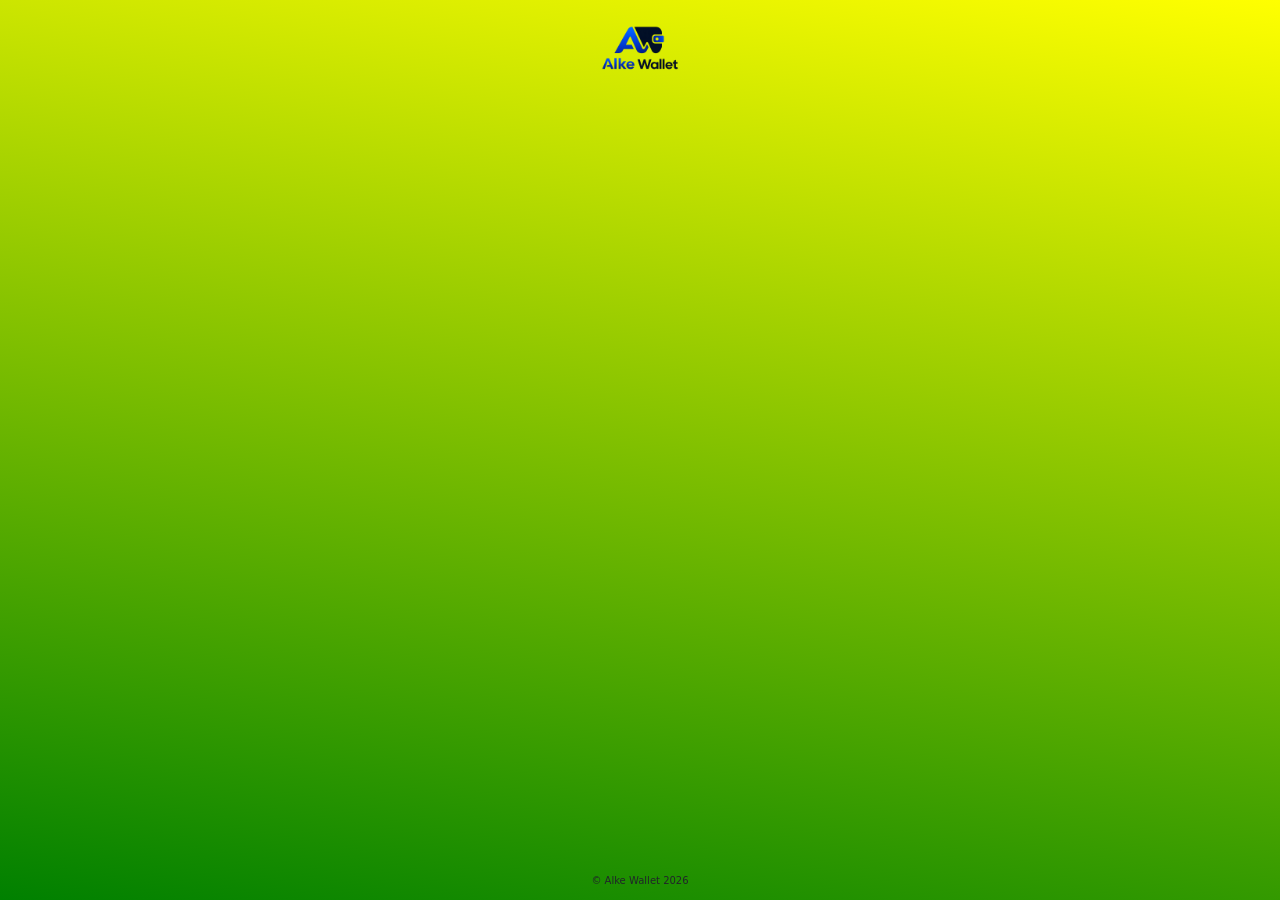
==== Deposit.html @ 302212e8 "agregando archivos" ====
<!DOCTYPE html>
<html lang="es">
<head>
    <meta charset="UTF-8">
    <meta name="viewport" content="width=device-width, initial-scale=1.0">
    <title>Depositar</title>
    <link rel="stylesheet" href="	https://cdn.jsdelivr.net/npm/bootstrap@5.3.8/dist/css/bootstrap.min.css">
    <link rel="stylesheet" href="assets/css/estilo.css">
  </head>
<body>
  <header>
    <h1 class="text-center"><img src="assets/img/Logo Alke Wallet sin fondo.png" alt="Logo" height="100px"></h1>
  </header>
  <main>
    
  </main>

<footer>
  <p class="text-center">© Alke Wallet 2026</p>
</footer>



    
    <script src="https://cdn.jsdelivr.net/npm/bootstrap@5.3.8/dist/js/bootstrap.bundle.min.js"></script>

</body>
</html>
---- assets/css/estilo.css ----
@import url('https://fonts.googleapis.com/css2?family=Chelsea+Market&family=Rubik:ital,wght@0,300..900;1,300..900&display=swap');
*{
    padding: 0;
    margin: 0;
    box-sizing: border-box;
}
body{
    background:linear-gradient(10deg,green,yellow);
    font-size: 15px;
}

h1, h2, h3, h4,h5,h6{
    font-family: "Rubik", sans-serif;
    font-size: 20px;
}
header{
    height: 20vh;
}
main{
    height: 77vh;
    display: flex;
    justify-content: center;
    align-items: center;
}
footer{
    height: 3vh;
    font-size: 10px;
}
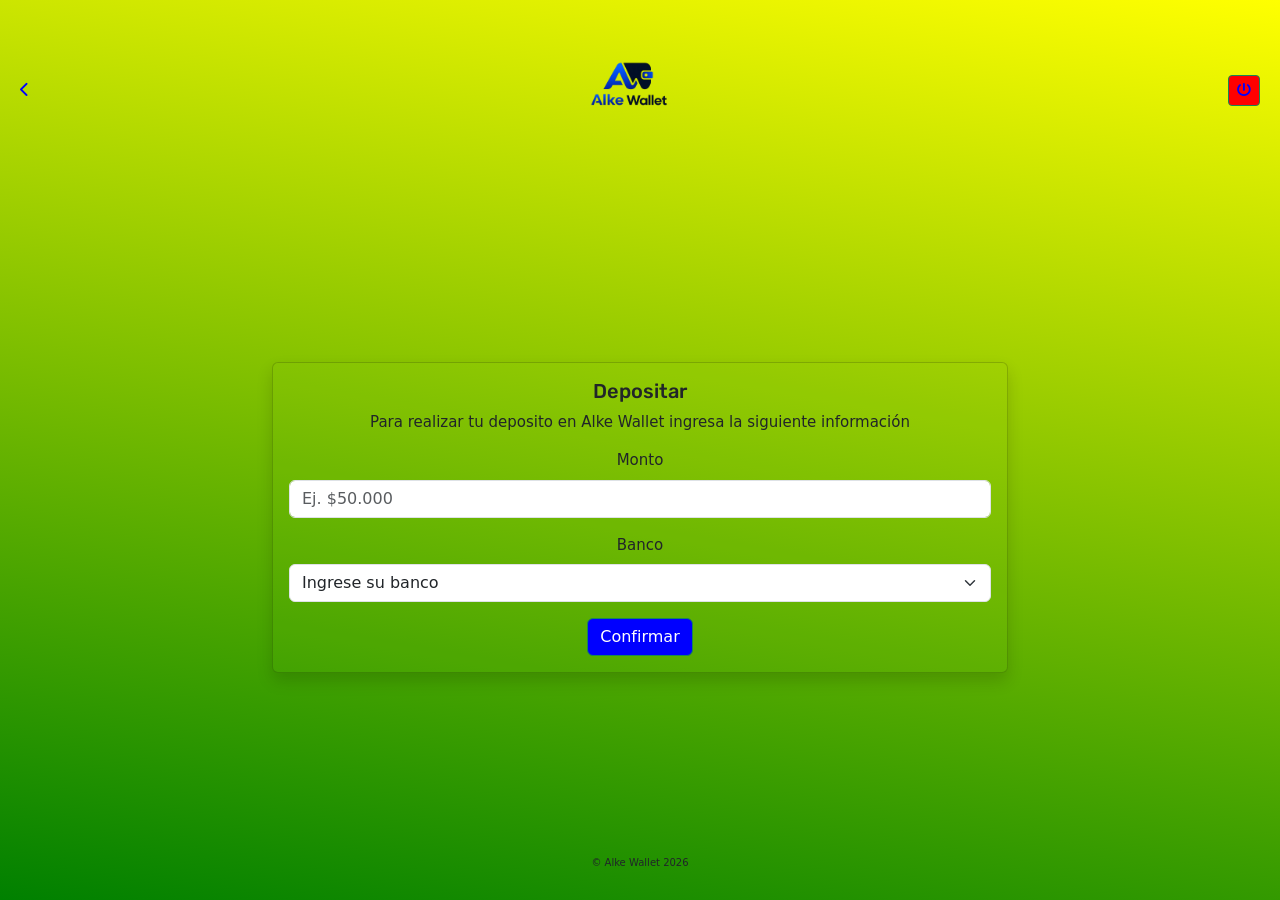
==== commit 65fcaf8a: "Agrega funcionalidad de login y cierre de sesión" ====
--- a/Deposit.html
+++ b/Deposit.html
@@ -6,12 +6,58 @@
     <title>Depositar</title>
     <link rel="stylesheet" href="	https://cdn.jsdelivr.net/npm/bootstrap@5.3.8/dist/css/bootstrap.min.css">
     <link rel="stylesheet" href="assets/css/estilo.css">
+    <link rel="stylesheet" href="https://cdnjs.cloudflare.com/ajax/libs/font-awesome/6.7.2/css/all.min.css">
   </head>
 <body>
-  <header>
+  <header class="d-flex justify-content-between align-items-center">
+      <a href="menu.html"><i class="fa-solid fa-chevron-left"></i></a>
     <h1 class="text-center"><img src="assets/img/Logo Alke Wallet sin fondo.png" alt="Logo" height="100px"></h1>
+    <button class="btn btn-success btn-sm" id="salir"><i class="fa-solid fa-power-off"></i></button>
+    
+    
   </header>
   <main>
+    <section class="container">
+      <div class="row justify-content-center">
+        <div class="col-12 col-md-8">
+          <div class="card shadow">
+            <div class="card-body">
+            <h2>Depositar</h2>
+            <span></span>
+            <p>Para realizar tu deposito en Alke Wallet ingresa la siguiente información</p>
+          
+      <form id="form-deposit">
+            <div class="mb-3">
+              <label for="monto" class="form-label" >Monto</label>
+              <input type="number" name="monto" class="form-control" id="monto" placeholder="Ej. $50.000">
+              </div>
+                      
+              <div class="mb-3">
+              <label for="banco" class="form-label" >Banco</label>
+              <select id="banco" class="form-select">
+                <option selected>Ingrese su banco</option>
+                <option value="1">BancoEstado</option>
+                <option value="2">Banco de Chile</option>
+                <option value="3">Banco Itaú</option>
+                <option value="4">Banco Scotiabank</option>
+              
+              </select>
+              
+              </div>
+
+      
+            <button href="Deposit.html" class=" btn btn-success btn">Confirmar</button>
+            </div>
+          </div>
+        </div>
+      </div>
+
+      
+      
+    
+            
+    
+    </section>
     
   </main>
 
@@ -23,6 +69,6 @@
 
     
     <script src="https://cdn.jsdelivr.net/npm/bootstrap@5.3.8/dist/js/bootstrap.bundle.min.js"></script>
-
+    <script src="assets/JS/script.js"></script>
 </body>
 </html>
--- a/assets/css/estilo.css
+++ b/assets/css/estilo.css
@@ -15,14 +15,44 @@
 }
 header{
     height: 20vh;
+    padding: 0 20px;
 }
 main{
-    height: 77vh;
+    min-height: 75vh;
     display: flex;
     justify-content: center;
     align-items: center;
 }
 footer{
-    height: 3vh;
+    height: 5vh;
     font-size: 10px;
 }
+
+
+a{
+    color:rgb(75, 47, 255);
+    font-weight: bolder;
+    text-decoration: none;
+}
+.card{
+    background-color: rgba(153, 205, 50, 0.053);
+    text-align: center;
+}
+.alert-danger{
+    background-color: aqua;
+    color: black;
+    border-color: blueviolet;
+    
+}
+i{
+    color: blue;
+
+    
+}
+.btn{
+    background-color: blue;
+}
+#salir{
+    background-color: red;
+    color:white;
+}
